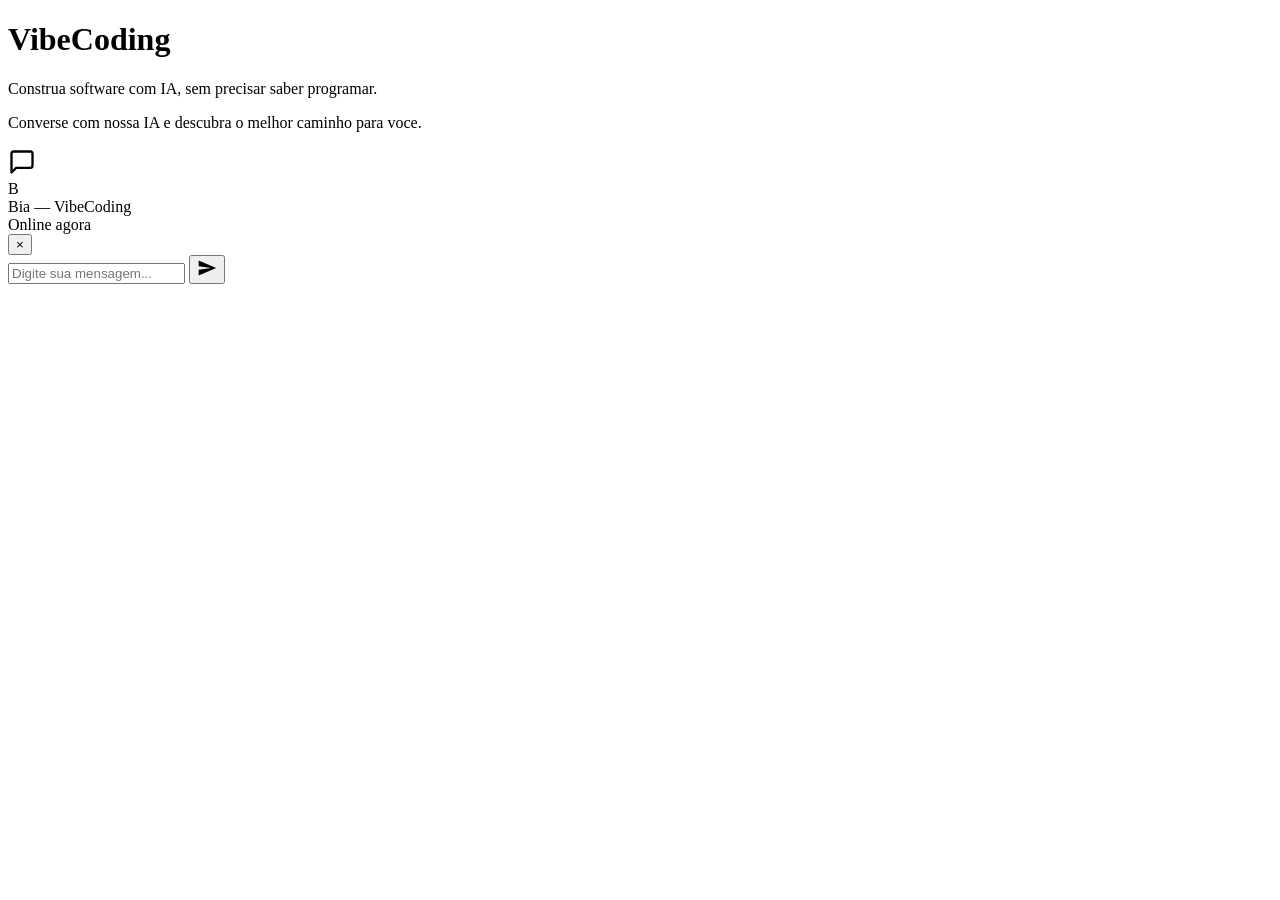
==== apps/web/index.html @ 89d0602a "feat: MVP do VibeCoding Chat Atendente com IA Gemini - Chat widget web com atendente IA (Bia) powere" ====
<!DOCTYPE html>
<html lang="pt-BR">
<head>
    <meta charset="UTF-8">
    <meta name="viewport" content="width=device-width, initial-scale=1.0">
    <title>VibeCoding — Aprenda a construir com IA</title>
    <link rel="stylesheet" href="/static/styles.css">
    <link rel="preconnect" href="https://fonts.googleapis.com">
    <link rel="preconnect" href="https://fonts.gstatic.com" crossorigin>
    <link href="https://fonts.googleapis.com/css2?family=Inter:wght@400;500;600;700&display=swap" rel="stylesheet">
</head>
<body>
    <!-- Hero Section -->
    <main class="hero">
        <div class="hero-content">
            <h1>Vibe<span class="accent">Coding</span></h1>
            <p class="tagline">Construa software com IA, sem precisar saber programar.</p>
            <p class="subtitle">Converse com nossa IA e descubra o melhor caminho para voce.</p>
        </div>
    </main>

    <!-- Chat Widget -->
    <div id="chat-toggle" class="chat-toggle" title="Fale com a Bia">
        <svg width="28" height="28" viewBox="0 0 24 24" fill="none" stroke="currentColor" stroke-width="2" stroke-linecap="round" stroke-linejoin="round">
            <path d="M21 15a2 2 0 0 1-2 2H7l-4 4V5a2 2 0 0 1 2-2h14a2 2 0 0 1 2 2z"/>
        </svg>
    </div>

    <div id="chat-window" class="chat-window hidden">
        <div class="chat-header">
            <div class="chat-header-info">
                <div class="avatar">B</div>
                <div>
                    <div class="chat-header-name">Bia — VibeCoding</div>
                    <div class="chat-header-status">Online agora</div>
                </div>
            </div>
            <button id="chat-close" class="chat-close" title="Fechar">&times;</button>
        </div>

        <div id="chat-messages" class="chat-messages">
            <!-- Mensagens aparecem aqui -->
        </div>

        <div class="chat-input-area">
            <input
                id="chat-input"
                type="text"
                placeholder="Digite sua mensagem..."
                autocomplete="off"
                maxlength="1000"
            >
            <button id="chat-send" class="chat-send" title="Enviar">
                <svg width="20" height="20" viewBox="0 0 24 24" fill="currentColor">
                    <path d="M2.01 21L23 12 2.01 3 2 10l15 2-15 2z"/>
                </svg>
            </button>
        </div>
    </div>

    <script src="/static/chat.js"></script>
</body>
</html>
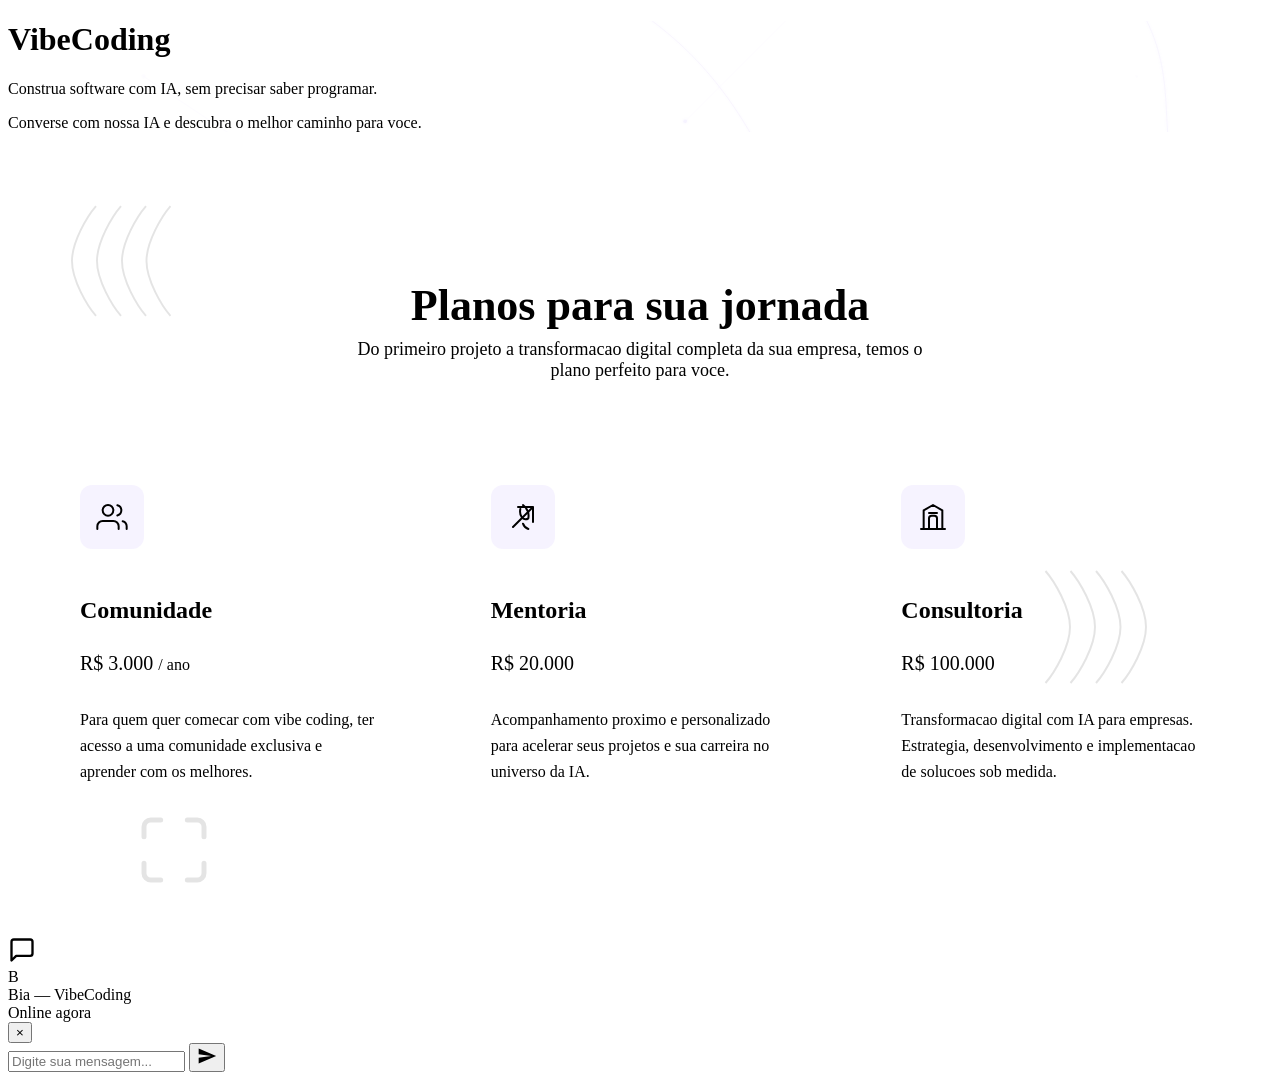
==== commit 097093e4: "feat: landing page com SVGs decorativos e secao de produtos - Hero com background SVG animado (dots " ====
--- a/apps/web/index.html
+++ b/apps/web/index.html
@@ -8,16 +8,299 @@
     <link rel="preconnect" href="https://fonts.googleapis.com">
     <link rel="preconnect" href="https://fonts.gstatic.com" crossorigin>
     <link href="https://fonts.googleapis.com/css2?family=Inter:wght@400;500;600;700&display=swap" rel="stylesheet">
+    <style>
+        /* === Page Enhancements & New Sections === */
+        .page-wrapper {
+            position: relative;
+            z-index: 1;
+        }
+
+        .hero {
+            position: relative;
+            z-index: 1;
+        }
+
+        .hero-content {
+            position: relative;
+            z-index: 2;
+        }
+
+        .hero .background-svg-wrapper {
+            position: absolute;
+            top: 0;
+            left: 0;
+            width: 100%;
+            height: 100%;
+            overflow: hidden;
+            z-index: 1;
+            opacity: 0.5;
+        }
+
+        @keyframes draw-line {
+            to {
+                stroke-dashoffset: 0;
+            }
+        }
+
+        .animated-path {
+            stroke-dasharray: 1000;
+            stroke-dashoffset: 1000;
+            animation: draw-line 30s linear infinite alternate;
+        }
+
+        /* === Features Section === */
+        .features {
+            padding: 6rem 2rem;
+            position: relative;
+            z-index: 2;
+        }
+
+        .features-container {
+            max-width: 1200px;
+            margin: 0 auto;
+            text-align: center;
+        }
+
+        .features-container h2 {
+            font-size: clamp(2rem, 5vw, 2.75rem);
+            font-weight: 700;
+            margin-bottom: 0.5rem;
+        }
+
+        .features-container .section-subtitle {
+            font-size: 1.125rem;
+            color: var(--text-secondary);
+            max-width: 600px;
+            margin: 0 auto 4rem;
+        }
+
+        .feature-grid {
+            display: grid;
+            grid-template-columns: repeat(auto-fit, minmax(300px, 1fr));
+            gap: 2rem;
+            text-align: left;
+        }
+
+        .feature-card {
+            background: var(--bg-card);
+            border: 1px solid var(--border);
+            border-radius: var(--radius-lg);
+            padding: 2.5rem;
+            display: flex;
+            flex-direction: column;
+            transition: transform 0.3s ease, border-color 0.3s ease;
+        }
+
+        .feature-card:hover {
+            transform: translateY(-8px);
+            border-color: var(--accent);
+        }
+
+        .feature-icon {
+            margin-bottom: 1.5rem;
+            color: var(--accent-light);
+            background: rgba(167, 139, 250, 0.1);
+            width: 64px;
+            height: 64px;
+            border-radius: 12px;
+            display: flex;
+            align-items: center;
+            justify-content: center;
+        }
+
+        .card-title {
+            font-size: 1.5rem;
+            font-weight: 600;
+            margin-bottom: 0.5rem;
+        }
+
+        .card-price {
+            font-size: 1.25rem;
+            font-weight: 500;
+            color: var(--text-secondary);
+            margin-bottom: 1rem;
+        }
+
+        .card-price span {
+            font-size: 1rem;
+            color: var(--text-muted);
+            font-weight: 400;
+        }
+
+        .card-description {
+            color: var(--text-secondary);
+            line-height: 1.6;
+            flex-grow: 1;
+        }
+
+        /* === Decorative Elements === */
+        .deco-shape {
+            position: absolute;
+            z-index: 0;
+            color: var(--accent);
+            opacity: 0.1;
+            animation: float 12s ease-in-out infinite;
+        }
+
+        .deco-1 {
+            top: 20%;
+            left: 5%;
+            width: 100px;
+            animation-delay: -2s;
+        }
+
+        .deco-2 {
+            top: 60%;
+            right: 8%;
+            width: 150px;
+            animation-delay: -6s;
+            transform: rotate(180deg);
+        }
+
+        .deco-3 {
+            bottom: 5%;
+            left: 10%;
+            width: 80px;
+            animation: float 15s ease-in-out infinite;
+            animation-delay: -4s;
+        }
+
+        @keyframes float {
+            0% { transform: translateY(0px) rotate(0deg); }
+            50% { transform: translateY(-25px) rotate(5deg); }
+            100% { transform: translateY(0px) rotate(0deg); }
+        }
+    </style>
 </head>
 <body>
-    <!-- Hero Section -->
-    <main class="hero">
-        <div class="hero-content">
-            <h1>Vibe<span class="accent">Coding</span></h1>
-            <p class="tagline">Construa software com IA, sem precisar saber programar.</p>
-            <p class="subtitle">Converse com nossa IA e descubra o melhor caminho para voce.</p>
-        </div>
-    </main>
+    <div class="page-wrapper">
+        <!-- Decorative Elements -->
+        <svg class="deco-shape deco-1" width="102" height="114" viewBox="0 0 102 114" fill="none" xmlns="http://www.w3.org/2000/svg">
+            <path d="M25.5 113C16.5 102.667 1 76.5 1 57C1 37.5 16.5 11.3333 25.5 1" stroke="currentColor" stroke-width="2"/>
+            <path d="M51 113C42 102.667 26.5 76.5 26.5 57C26.5 37.5 42 11.3333 51 1" stroke="currentColor" stroke-width="2"/>
+            <path d="M76.5 113C67.5 102.667 52 76.5 52 57C52 37.5 67.5 11.3333 76.5 1" stroke="currentColor" stroke-width="2"/>
+            <path d="M101.5 113C92.5 102.667 77 76.5 77 57C77 37.5 92.5 11.3333 101.5 1" stroke="currentColor" stroke-width="2"/>
+        </svg>
+
+        <svg class="deco-shape deco-2" width="102" height="114" viewBox="0 0 102 114" fill="none" xmlns="http://www.w3.org/2000/svg">
+            <path d="M25.5 113C16.5 102.667 1 76.5 1 57C1 37.5 16.5 11.3333 25.5 1" stroke="currentColor" stroke-width="2"/>
+            <path d="M51 113C42 102.667 26.5 76.5 26.5 57C26.5 37.5 42 11.3333 51 1" stroke="currentColor" stroke-width="2"/>
+            <path d="M76.5 113C67.5 102.667 52 76.5 52 57C52 37.5 67.5 11.3333 76.5 1" stroke="currentColor" stroke-width="2"/>
+            <path d="M101.5 113C92.5 102.667 77 76.5 77 57C77 37.5 92.5 11.3333 101.5 1" stroke="currentColor" stroke-width="2"/>
+        </svg>
+
+        <svg class="deco-shape deco-3" width="80" height="80" viewBox="0 0 24 24" fill="none" xmlns="http://www.w3.org/2000/svg">
+            <path d="M8 3H5C3.89543 3 3 3.89543 3 5V8" stroke="currentColor" stroke-width="1.5" stroke-linecap="round" stroke-linejoin="round"/>
+            <path d="M16 3H19C20.1046 3 21 3.89543 21 5V8" stroke="currentColor" stroke-width="1.5" stroke-linecap="round" stroke-linejoin="round"/>
+            <path d="M8 21H5C3.89543 21 3 20.1046 3 19V16" stroke="currentColor" stroke-width="1.5" stroke-linecap="round" stroke-linejoin="round"/>
+            <path d="M16 21H19C20.1046 21 21 20.1046 21 19V16" stroke="currentColor" stroke-width="1.5" stroke-linecap="round" stroke-linejoin="round"/>
+        </svg>
+
+        <!-- Hero Section -->
+        <main class="hero">
+            <div class="background-svg-wrapper">
+                <svg width="100%" height="100%" preserveAspectRatio="xMidYMid slice" viewBox="0 0 1400 800" fill="none" xmlns="http://www.w3.org/2000/svg">
+                    <defs>
+                        <radialGradient id="grad1" cx="50%" cy="50%" r="50%" fx="50%" fy="50%">
+                            <stop offset="0%" style="stop-color:#a78bfa;stop-opacity:0.2"/>
+                            <stop offset="100%" style="stop-color:#7c3aed;stop-opacity:0"/>
+                        </radialGradient>
+                        <filter id="glow">
+                            <feGaussianBlur stdDeviation="1.5" result="coloredBlur"/>
+                            <feMerge>
+                                <feMergeNode in="coloredBlur"/>
+                                <feMergeNode in="SourceGraphic"/>
+                            </feMerge>
+                        </filter>
+                    </defs>
+                    <g opacity="0.2" filter="url(#glow)">
+                        <!-- Grid of dots -->
+                        <circle cx="100" cy="100" r="3" fill="url(#grad1)"/>
+                        <circle cx="250" cy="200" r="2" fill="#a78bfa"/>
+                        <circle cx="150" cy="400" r="3" fill="url(#grad1)"/>
+                        <circle cx="300" cy="500" r="2" fill="#a78bfa"/>
+                        <circle cx="500" cy="150" r="3" fill="url(#grad1)"/>
+                        <circle cx="650" cy="300" r="4" fill="url(#grad1)"/>
+                        <circle cx="450" cy="600" r="3" fill="#a78bfa"/>
+                        <circle cx="800" cy="100" r="2" fill="#a78bfa"/>
+                        <circle cx="950" cy="250" r="3" fill="url(#grad1)"/>
+                        <circle cx="750" cy="450" r="2" fill="#a78bfa"/>
+                        <circle cx="900" cy="650" r="4" fill="url(#grad1)"/>
+                        <circle cx="1100" cy="200" r="3" fill="#a78bfa"/>
+                        <circle cx="1250" cy="400" r="2" fill="url(#grad1)"/>
+                        <circle cx="1150" cy="700" r="3" fill="#a78bfa"/>
+                        <circle cx="1350" cy="550" r="4" fill="url(#grad1)"/>
+                        <!-- Connecting lines -->
+                        <path d="M100 100 Q 175 150, 250 200" stroke="#7c3aed" stroke-width="1" stroke-opacity="0.5"/>
+                        <path d="M150 400 L 300 500" stroke="#7c3aed" stroke-width="0.5" stroke-opacity="0.3"/>
+                        <path d="M500 150 C 575 225, 600 250, 650 300" stroke="#7c3aed" stroke-width="1" stroke-opacity="0.5"/>
+                        <path d="M950 250 Q 850 350, 750 450" stroke="#7c3aed" stroke-width="0.5" stroke-opacity="0.3"/>
+                        <path d="M800 100 L 1100 200" stroke="#7c3aed" stroke-width="0.5" stroke-opacity="0.3"/>
+                        <path d="M650 300 C 800 375, 850 500, 900 650" stroke="#7c3aed" stroke-width="1" stroke-opacity="0.5"/>
+                        <path class="animated-path" d="M100 100 C 400 300, 800 50, 1100 200 S 1200 500, 1350 550" stroke="#a78bfa" stroke-width="1" stroke-opacity="0.8"/>
+                        <path class="animated-path" style="animation-delay: -15s;" d="M150 400 C 300 100, 700 700, 1150 700" stroke="#a78bfa" stroke-width="1" stroke-opacity="0.6"/>
+                    </g>
+                </svg>
+            </div>
+            <div class="hero-content">
+                <h1>Vibe<span class="accent">Coding</span></h1>
+                <p class="tagline">Construa software com IA, sem precisar saber programar.</p>
+                <p class="subtitle">Converse com nossa IA e descubra o melhor caminho para voce.</p>
+            </div>
+        </main>
+
+        <!-- Features Section -->
+        <section class="features">
+            <div class="features-container">
+                <h2>Planos para sua jornada</h2>
+                <p class="section-subtitle">Do primeiro projeto a transformacao digital completa da sua empresa, temos o plano perfeito para voce.</p>
+                <div class="feature-grid">
+                    <!-- Card 1: Comunidade -->
+                    <div class="feature-card">
+                        <div class="feature-icon">
+                            <svg width="32" height="32" viewBox="0 0 24 24" fill="none" stroke="currentColor" stroke-width="1.5" stroke-linecap="round" stroke-linejoin="round">
+                                <path d="M17 21v-2a4 4 0 0 0-4-4H5a4 4 0 0 0-4 4v2"></path>
+                                <circle cx="9" cy="7" r="4"></circle>
+                                <path d="M23 21v-2a4 4 0 0 0-3-3.87"></path>
+                                <path d="M16 3.13a4 4 0 0 1 0 7.75"></path>
+                            </svg>
+                        </div>
+                        <h3 class="card-title">Comunidade</h3>
+                        <p class="card-price">R$ 3.000 <span>/ ano</span></p>
+                        <p class="card-description">Para quem quer comecar com vibe coding, ter acesso a uma comunidade exclusiva e aprender com os melhores.</p>
+                    </div>
+
+                    <!-- Card 2: Mentoria -->
+                    <div class="feature-card">
+                        <div class="feature-icon">
+                            <svg width="32" height="32" viewBox="0 0 24 24" fill="none" stroke="currentColor" stroke-width="1.5" stroke-linecap="round" stroke-linejoin="round">
+                                <path d="M4.5 19.5l15-15m0 0H8.25m11.25 0v11.25"></path>
+                                <path d="M12 3c3.333 2.667 4.667 6.333 4 10-1.333 1-3.333 1.333-5-1-1.667-2.333-1.333-4.333-1-6m6 15c-3-1-4-4-4-4"></path>
+                            </svg>
+                        </div>
+                        <h3 class="card-title">Mentoria</h3>
+                        <p class="card-price">R$ 20.000</p>
+                        <p class="card-description">Acompanhamento proximo e personalizado para acelerar seus projetos e sua carreira no universo da IA.</p>
+                    </div>
+
+                    <!-- Card 3: Consultoria -->
+                    <div class="feature-card">
+                        <div class="feature-icon">
+                            <svg width="32" height="32" viewBox="0 0 24 24" fill="none" stroke="currentColor" stroke-width="1.5" stroke-linecap="round" stroke-linejoin="round">
+                                <path d="M3 21h18"></path>
+                                <path d="M5 21V7L12 3l7 4v14"></path>
+                                <path d="M9 21v-8a2 2 0 0 1 2-2h2a2 2 0 0 1 2 2v8"></path>
+                                <path d="M9 9h6"></path>
+                            </svg>
+                        </div>
+                        <h3 class="card-title">Consultoria</h3>
+                        <p class="card-price">R$ 100.000</p>
+                        <p class="card-description">Transformacao digital com IA para empresas. Estrategia, desenvolvimento e implementacao de solucoes sob medida.</p>
+                    </div>
+                </div>
+            </div>
+        </section>
+    </div>
 
     <!-- Chat Widget -->
     <div id="chat-toggle" class="chat-toggle" title="Fale com a Bia">
